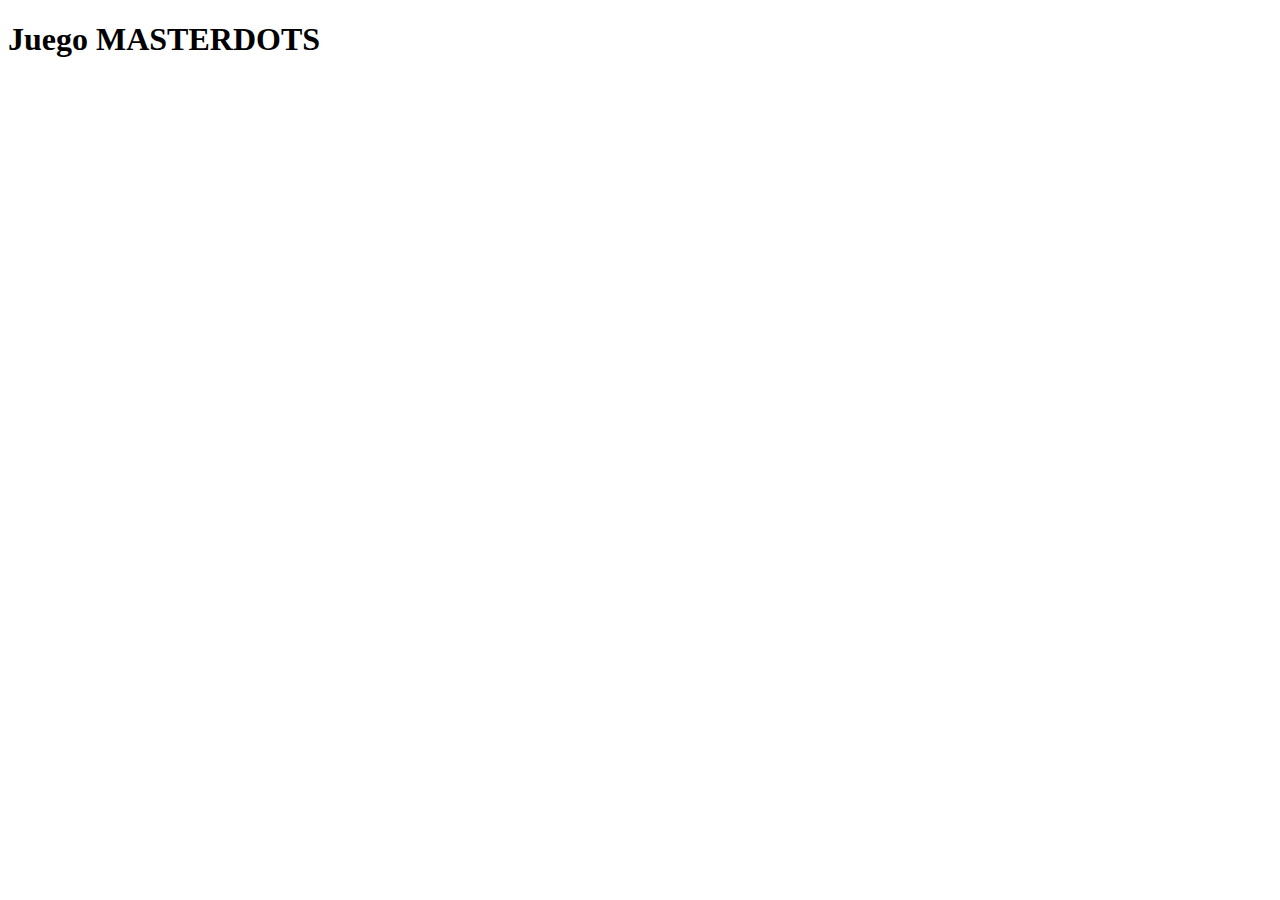
==== juego.html @ 6b7a85ef "Terminado formulario y comprobaciones" ====
<!DOCTYPE html>
<html lang="en">
<head>
    <meta charset="UTF-8">
    <meta name="viewport" content="width=device-width, initial-scale=1.0">
    <title>Juego</title>
</head>
<body>
    <h1>Juego MASTERDOTS</h1>
</body>
</html>
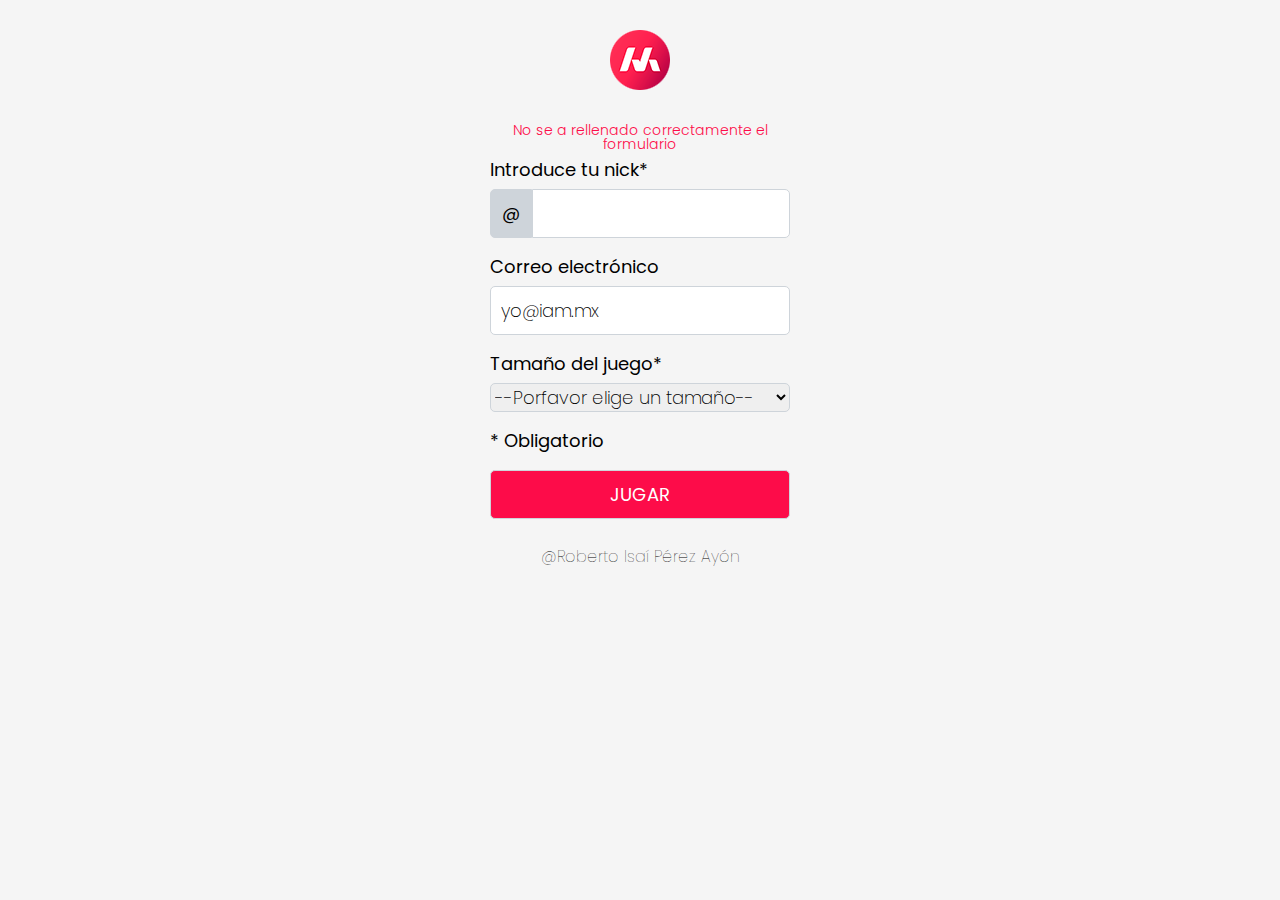
==== commit 688dcbdd: "agrando web api" ====
--- a/juego.html
+++ b/juego.html
@@ -1,11 +1,13 @@
 <!DOCTYPE html>
 <html lang="en">
-<head>
-    <meta charset="UTF-8">
-    <meta name="viewport" content="width=device-width, initial-scale=1.0">
+  <head>
+    <meta charset="UTF-8" />
+    <meta name="viewport" content="width=device-width, initial-scale=1.0" />
     <title>Juego</title>
-</head>
-<body>
+  </head>
+  <body>
     <h1>Juego MASTERDOTS</h1>
-</body>
-</html>+  </body>
+  <script src="./js/datosUsuario.js"></script>
+  <script src="./js/juego.js"></script>
+</html>
